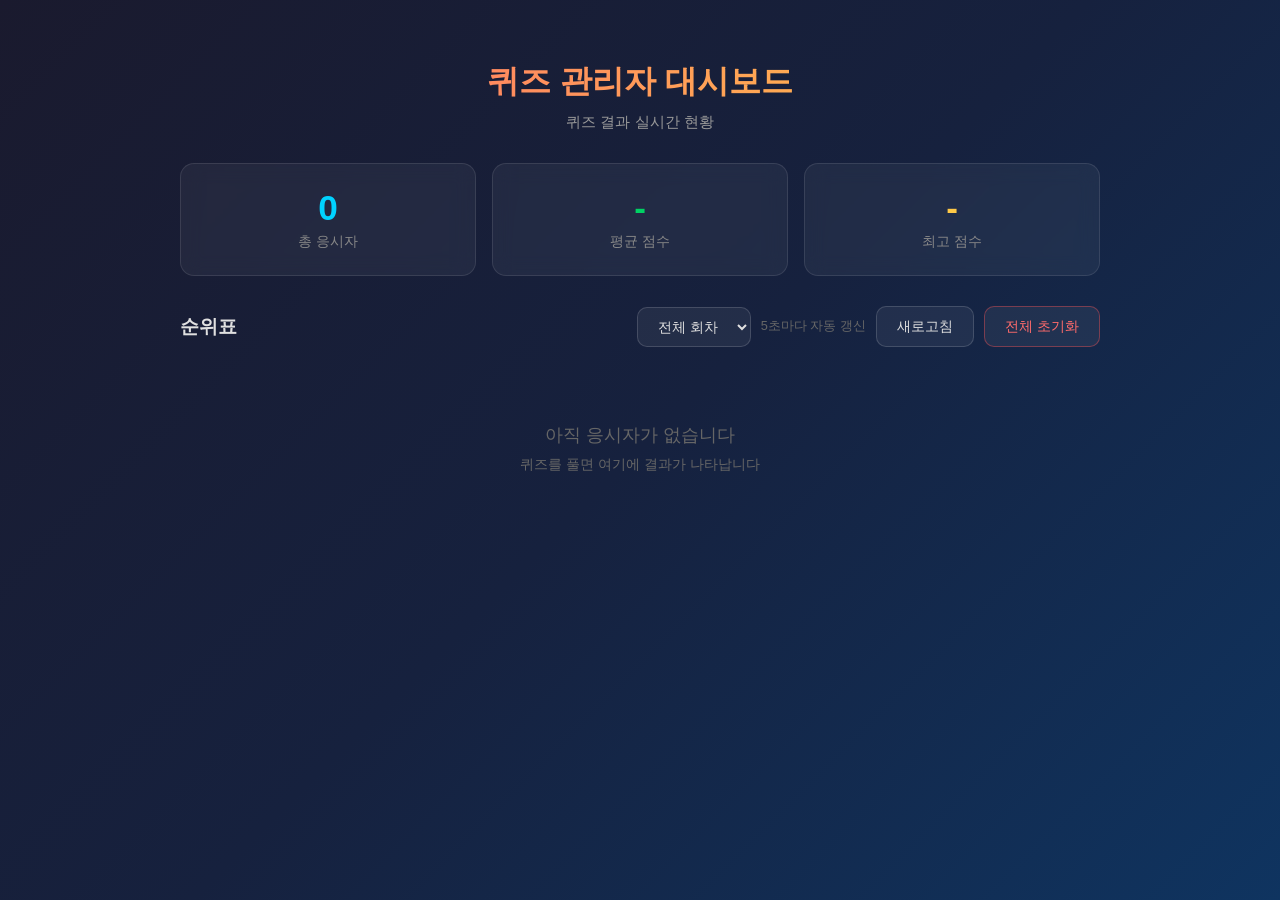
==== static/admin.html @ a8572920 "first commit" ====
<!DOCTYPE html>
<html lang="ko">
<head>
    <meta charset="UTF-8">
    <meta name="viewport" content="width=device-width, initial-scale=1.0">
    <title>퀴즈 관리자</title>
    <style>
        * { margin: 0; padding: 0; box-sizing: border-box; }
        body {
            font-family: 'Segoe UI', -apple-system, BlinkMacSystemFont, sans-serif;
            background: linear-gradient(135deg, #1a1a2e, #16213e, #0f3460);
            min-height: 100vh;
            color: #e0e0e0;
        }
        .container {
            max-width: 960px;
            margin: 0 auto;
            padding: 20px;
        }
        header {
            text-align: center;
            padding: 40px 0 30px;
        }
        header h1 {
            font-size: 2rem;
            background: linear-gradient(90deg, #ff6b6b, #ffc947);
            -webkit-background-clip: text;
            -webkit-text-fill-color: transparent;
            margin-bottom: 8px;
        }
        header p { color: #999; font-size: 0.95rem; }

        .stats-grid {
            display: grid;
            grid-template-columns: repeat(3, 1fr);
            gap: 16px;
            margin-bottom: 30px;
        }
        .stat-card {
            background: rgba(255,255,255,0.05);
            border: 1px solid rgba(255,255,255,0.1);
            border-radius: 14px;
            padding: 24px;
            text-align: center;
            backdrop-filter: blur(10px);
        }
        .stat-value {
            font-size: 2.2rem;
            font-weight: 700;
            margin-bottom: 4px;
        }
        .stat-value.blue { color: #00d2ff; }
        .stat-value.green { color: #00d264; }
        .stat-value.yellow { color: #ffc947; }
        .stat-label { color: #888; font-size: 0.9rem; }

        .toolbar {
            display: flex;
            justify-content: space-between;
            align-items: center;
            margin-bottom: 16px;
            flex-wrap: wrap;
            gap: 10px;
        }
        .toolbar h2 { font-size: 1.2rem; }
        .toolbar-btns { display: flex; gap: 10px; align-items: center; flex-wrap: wrap; }
        .btn {
            padding: 10px 20px;
            border: 1px solid rgba(255,255,255,0.15);
            border-radius: 10px;
            background: rgba(255,255,255,0.06);
            color: #e0e0e0;
            font-size: 0.9rem;
            cursor: pointer;
            transition: all 0.2s;
        }
        .btn:hover { background: rgba(255,255,255,0.12); }
        .btn-danger { border-color: rgba(255,80,80,0.4); color: #ff6b6b; }
        .btn-danger:hover { background: rgba(255,80,80,0.15); }
        #round-filter {
            padding: 10px 16px;
            border: 1px solid rgba(255,255,255,0.15);
            border-radius: 10px;
            background: rgba(255,255,255,0.06);
            color: #e0e0e0;
            font-size: 0.9rem;
            outline: none;
        }
        #round-filter option { background: #1a1a2e; color: #e0e0e0; }

        table {
            width: 100%;
            border-collapse: collapse;
            background: rgba(255,255,255,0.03);
            border-radius: 14px;
            overflow: hidden;
            border: 1px solid rgba(255,255,255,0.08);
        }
        thead th {
            background: rgba(255,255,255,0.06);
            padding: 14px 16px;
            text-align: left;
            font-weight: 600;
            font-size: 0.85rem;
            text-transform: uppercase;
            letter-spacing: 0.5px;
            color: #aaa;
        }
        tbody td {
            padding: 14px 16px;
            border-top: 1px solid rgba(255,255,255,0.05);
            font-size: 0.95rem;
        }
        tbody tr:hover { background: rgba(255,255,255,0.04); }
        .rank-badge {
            display: inline-flex;
            align-items: center;
            justify-content: center;
            width: 32px;
            height: 32px;
            border-radius: 50%;
            font-weight: 700;
            font-size: 0.85rem;
        }
        .rank-1 { background: linear-gradient(135deg, #ffd700, #ffaa00); color: #1a1a2e; }
        .rank-2 { background: linear-gradient(135deg, #c0c0c0, #a0a0a0); color: #1a1a2e; }
        .rank-3 { background: linear-gradient(135deg, #cd7f32, #a0622e); color: #fff; }
        .rank-other { background: rgba(255,255,255,0.1); color: #aaa; }

        .score-bar-container {
            display: flex;
            align-items: center;
            gap: 10px;
        }
        .score-bar {
            flex: 1;
            height: 8px;
            background: rgba(255,255,255,0.1);
            border-radius: 4px;
            overflow: hidden;
        }
        .score-bar-fill {
            height: 100%;
            border-radius: 4px;
            transition: width 0.6s ease;
        }
        .score-text { font-weight: 600; min-width: 60px; text-align: right; }

        .empty-state {
            text-align: center;
            padding: 60px 20px;
            color: #666;
        }
        .empty-state p { font-size: 1.1rem; margin-bottom: 8px; }
        .empty-state small { font-size: 0.85rem; }

        .round-badge {
            display: inline-block;
            background: rgba(123,47,247,0.2);
            color: #b388ff;
            padding: 2px 10px;
            border-radius: 8px;
            font-size: 0.8rem;
            font-weight: 600;
        }
        .time-col { color: #888; font-size: 0.85rem; }
        .ip-col { color: #666; font-size: 0.8rem; }
        .auto-refresh { color: #666; font-size: 0.8rem; }
    </style>
</head>
<body>
    <div class="container">
        <header>
            <h1>퀴즈 관리자 대시보드</h1>
            <p>퀴즈 결과 실시간 현황</p>
        </header>

        <div class="stats-grid">
            <div class="stat-card">
                <div class="stat-value blue" id="stat-total">0</div>
                <div class="stat-label">총 응시자</div>
            </div>
            <div class="stat-card">
                <div class="stat-value green" id="stat-avg">-</div>
                <div class="stat-label">평균 점수</div>
            </div>
            <div class="stat-card">
                <div class="stat-value yellow" id="stat-top">-</div>
                <div class="stat-label">최고 점수</div>
            </div>
        </div>

        <div class="toolbar">
            <h2>순위표</h2>
            <div class="toolbar-btns">
                <select id="round-filter" onchange="loadResults()">
                    <option value="0">전체 회차</option>
                </select>
                <span class="auto-refresh">5초마다 자동 갱신</span>
                <button class="btn" onclick="loadResults()">새로고침</button>
                <button class="btn btn-danger" onclick="clearResults()">전체 초기화</button>
            </div>
        </div>

        <div id="table-area">
            <div class="empty-state" id="empty-state">
                <p>아직 응시자가 없습니다</p>
                <small>퀴즈를 풀면 여기에 결과가 나타납니다</small>
            </div>
            <table id="result-table" style="display:none;">
                <thead>
                    <tr>
                        <th style="width:50px;">순위</th>
                        <th style="width:70px;">회차</th>
                        <th>이름 (IP)</th>
                        <th style="width:220px;">점수</th>
                        <th style="width:140px;">제출 시간</th>
                    </tr>
                </thead>
                <tbody id="result-body"></tbody>
            </table>
        </div>
    </div>

    <script>
        async function loadRoundFilter() {
            const res = await fetch('/api/rounds');
            const rounds = await res.json();
            const select = document.getElementById('round-filter');
            const current = select.value;
            select.innerHTML = '<option value="0">전체 회차</option>';
            rounds.forEach(r => {
                const opt = document.createElement('option');
                opt.value = r.round;
                opt.textContent = `${r.round}회차`;
                select.appendChild(opt);
            });
            select.value = current;
        }

        async function loadResults() {
            const round = document.getElementById('round-filter').value;
            const url = round > 0 ? `/api/results?round=${round}` : '/api/results';
            const res = await fetch(url);
            const data = await res.json();
            renderResults(data);
        }

        function renderResults(data) {
            document.getElementById('stat-total').textContent = data.length;

            if (data.length === 0) {
                document.getElementById('stat-avg').textContent = '-';
                document.getElementById('stat-top').textContent = '-';
                document.getElementById('empty-state').style.display = 'block';
                document.getElementById('result-table').style.display = 'none';
                return;
            }

            const scores = data.map(d => d.score);
            const avg = (scores.reduce((a, b) => a + b, 0) / scores.length).toFixed(1);
            const top = Math.max(...scores);
            const topTotal = data.find(d => d.score === top).total;
            document.getElementById('stat-avg').textContent = avg;
            document.getElementById('stat-top').textContent = `${top} / ${topTotal}`;

            document.getElementById('empty-state').style.display = 'none';
            document.getElementById('result-table').style.display = 'table';

            const tbody = document.getElementById('result-body');
            tbody.innerHTML = '';

            data.forEach(r => {
                const tr = document.createElement('tr');
                const pct = (r.score / r.total) * 100;
                let barColor;
                if (pct >= 90) barColor = '#00d2ff';
                else if (pct >= 70) barColor = '#00d264';
                else if (pct >= 50) barColor = '#ffc947';
                else barColor = '#ff6464';

                let rankClass = 'rank-other';
                if (r.rank === 1) rankClass = 'rank-1';
                else if (r.rank === 2) rankClass = 'rank-2';
                else if (r.rank === 3) rankClass = 'rank-3';

                const time = new Date(r.submitted_at).toLocaleTimeString('ko-KR', {
                    hour: '2-digit', minute: '2-digit', second: '2-digit'
                });

                tr.innerHTML = `
                    <td><span class="rank-badge ${rankClass}">${r.rank}</span></td>
                    <td><span class="round-badge">${r.round}회차</span></td>
                    <td><span style="font-weight:600;">${r.name}</span> <span class="ip-col">(${r.ip || '?'})</span></td>
                    <td>
                        <div class="score-bar-container">
                            <div class="score-bar">
                                <div class="score-bar-fill" style="width:${pct}%; background:${barColor};"></div>
                            </div>
                            <span class="score-text">${r.score} / ${r.total}</span>
                        </div>
                    </td>
                    <td class="time-col">${time}</td>
                `;
                tbody.appendChild(tr);
            });
        }

        async function clearResults() {
            if (!confirm('정말 모든 결과를 초기화하시겠습니까?')) return;
            await fetch('/api/results', { method: 'DELETE' });
            loadResults();
        }

        loadRoundFilter();
        loadResults();
        setInterval(loadResults, 5000);
    </script>
</body>
</html>
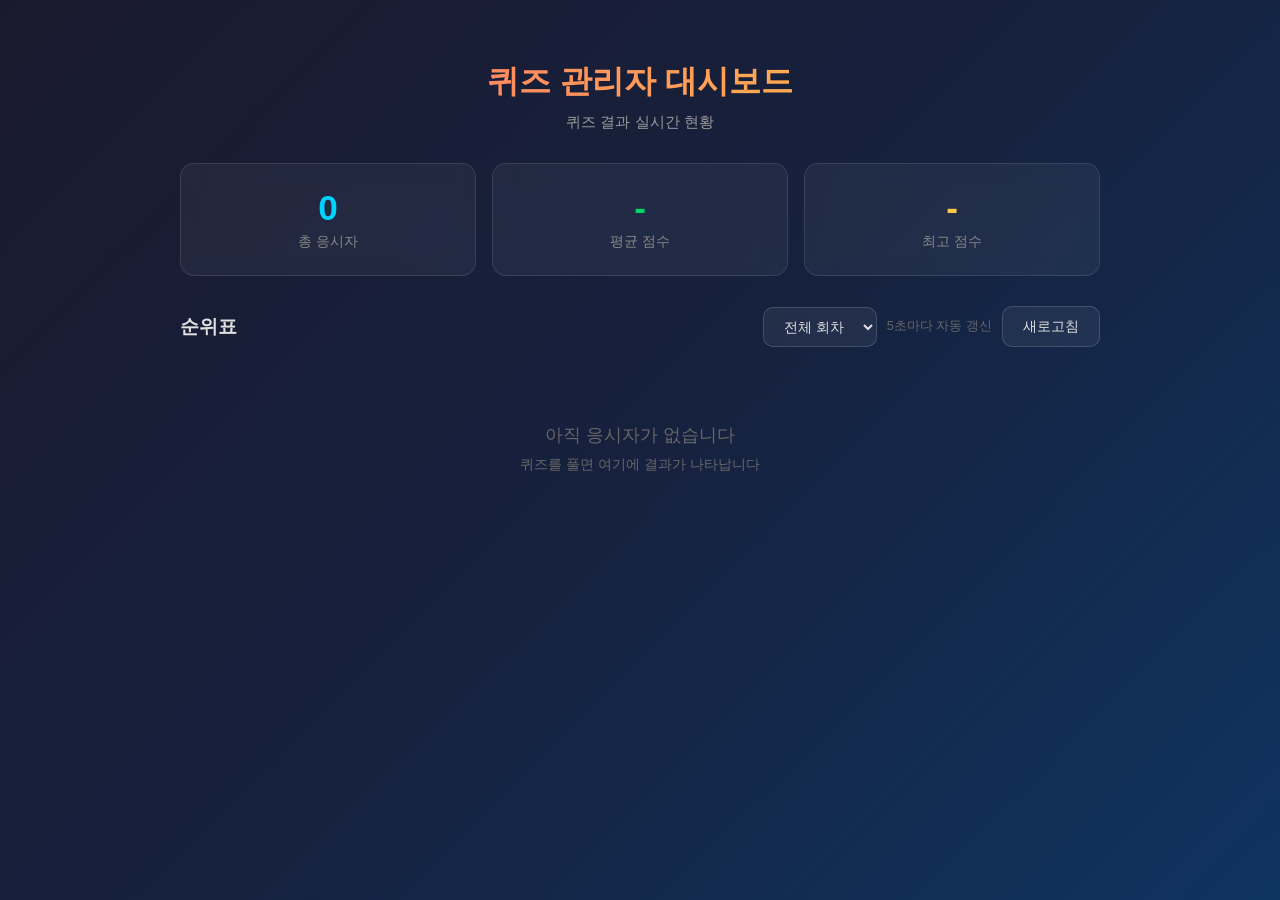
==== commit e579669f: "1" ====
--- a/static/admin.html
+++ b/static/admin.html
@@ -198,7 +198,7 @@
                 </select>
                 <span class="auto-refresh">5초마다 자동 갱신</span>
                 <button class="btn" onclick="loadResults()">새로고침</button>
-                <button class="btn btn-danger" onclick="clearResults()">전체 초기화</button>
+                <!-- <button class="btn btn-danger" onclick="clearResults()">전체 초기화</button> -->
             </div>
         </div>
 
